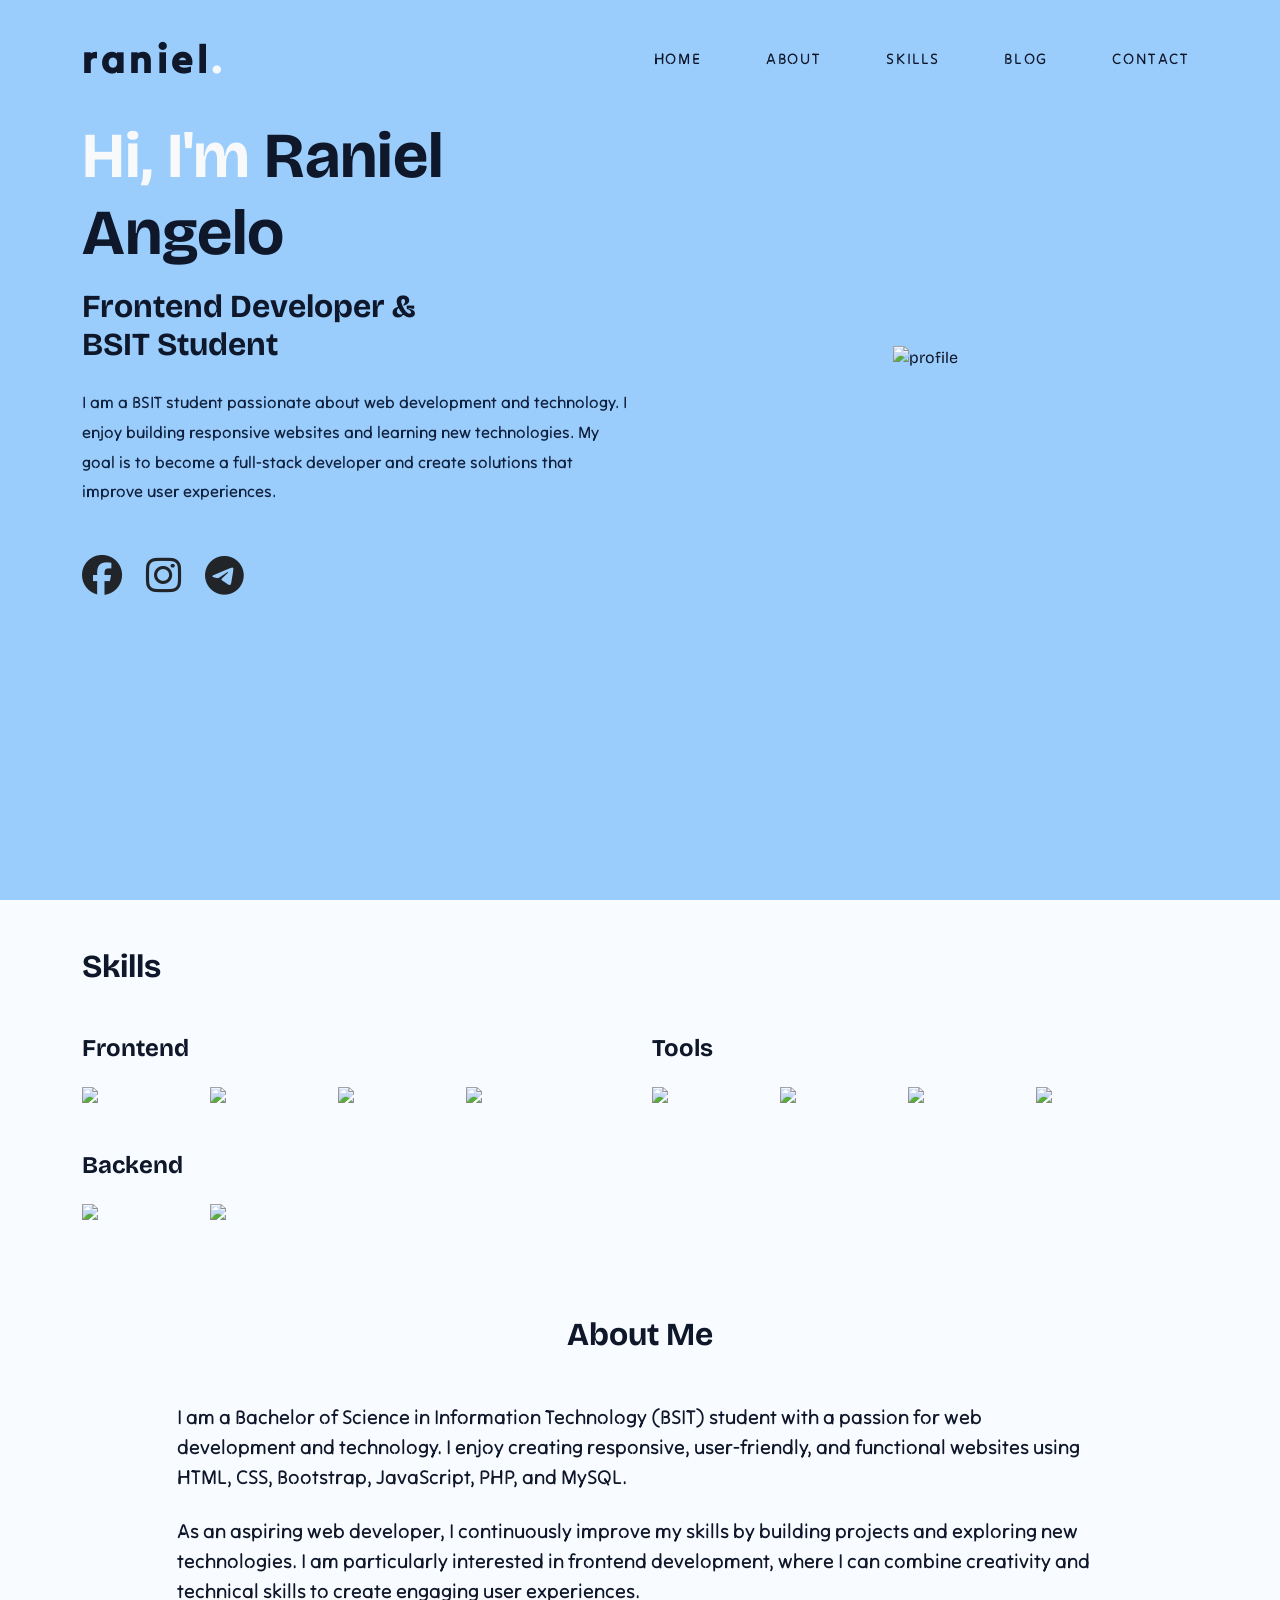
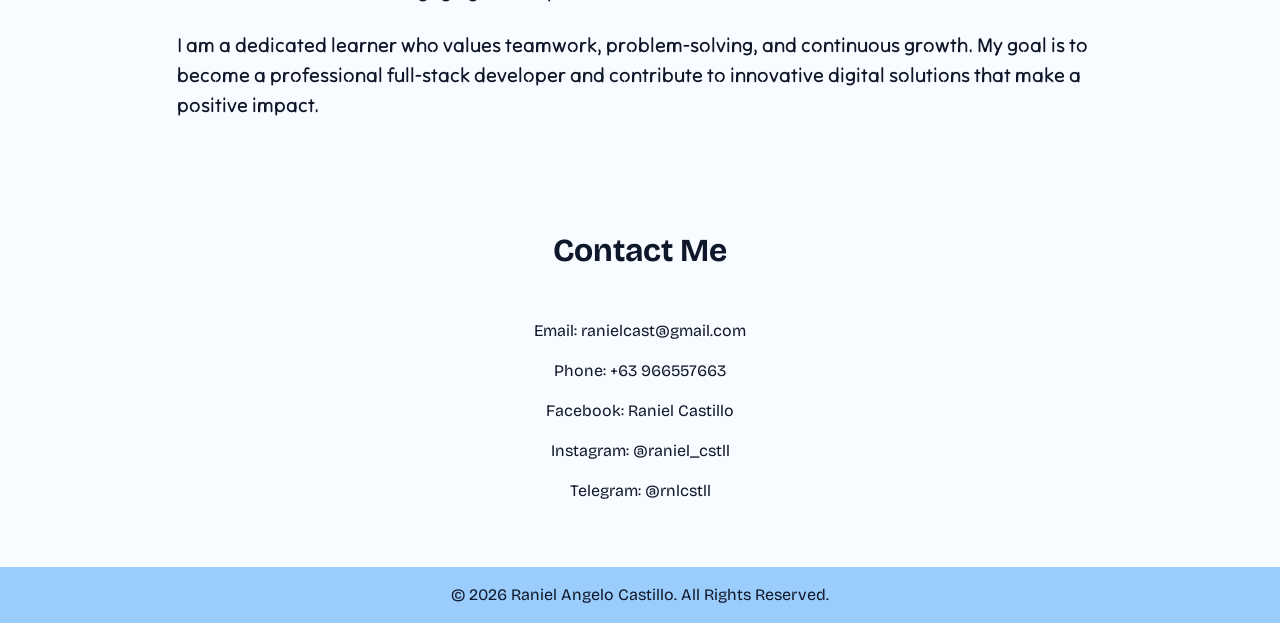
==== index.html @ 874ed3a9 "Add files via upload" ====
<!DOCTYPE html>
<html lang="en">
<head>
    <meta charset="UTF-8">
    <meta name="viewport" content="width=device-width, initial-scale=1.0">

    <link href="https://cdn.jsdelivr.net/npm/bootstrap@5.3.8/dist/css/bootstrap.min.css" rel="stylesheet">

    <link rel="preconnect" href="https://fonts.googleapis.com">
    <link rel="preconnect" href="https://fonts.gstatic.com" crossorigin>
    <link href="https://fonts.googleapis.com/css2?family=Bricolage+Grotesque:wght@400&family=Tilt+Neon:wght@400&family=Tilt+Warp:wght@400&display=swap" rel="stylesheet">

    <link rel="stylesheet" href="style.css?v=2">

    <link rel="stylesheet"
        href="https://cdnjs.cloudflare.com/ajax/libs/font-awesome/6.5.2/css/all.min.css">

    <title>Portfolio</title>
</head>
<body>

    <section class="bg-primary-subtle min-vh-100">

        
        <nav class="navbar navbar-expand-lg py-4">
            <div class="container">

                <a class="navbar-brand fw-bold fs-1 logo-font" href="#">
                    raniel<span class="text-light">.</span>
                </a>

                <button class="navbar-toggler" data-bs-toggle="collapse"
                    data-bs-target="#navbarNav">
                    <span class="navbar-toggler-icon"></span>
                </button>

                <div class="collapse navbar-collapse" id="navbarNav">

                    <ul class="navbar-nav ms-auto gap-lg-5">
                        <li class="nav-item">
                            <a class="nav-link fw-semibold neon-font" href="#home">Home</a>
                        </li>

                        <li class="nav-item">
                            <a class="nav-link fw-semibold neon-font" href="#about">About</a>
                        </li>

                        <li class="nav-item">
                            <a class="nav-link fw-semibold neon-font" href="#skills">Skills</a>
                        </li>

                        <li class="nav-item">
                            <a class="nav-link fw-semibold neon-font" href="#blog">Blog</a>
                        </li>

                        <li class="nav-item">
                            <a class="nav-link fw-semibold neon-font" href="#contact">Contact</a>
                        </li>
                    </ul>

                </div>

            </div>
        </nav>

        <div class="container">

            <div class="row align-items-center">

                <div class="col-lg-6">

                    <h1 class="display-3 fw-bold grotesque-font mb-3">
                        <span class="text-light">Hi, I'm</span>
                        Raniel Angelo
                    </h1>

                    <h2 class="fw-bold mb-4 grotesque-font">
                        Frontend Developer &
                        <br>
                        BSIT Student
                    </h2>

                    <p class="lead neon-font hero-copy mb-5">
                        I am a BSIT student passionate about web development and technology. 
                        I enjoy building responsive websites and learning new technologies. 
                        My goal is to become a full-stack developer and create solutions that 
                        improve user experiences.
                    </p>

                    <div class="d-flex gap-4 mt-5">

                        <a href="https://www.facebook.com/raniel.cstll" target="_blank" class="text-dark text-decoration-none">
                            <i class="fa-brands fa-facebook fs-1"></i>
                        </a>

                        <a href="https://instagram.com/raniel_cstll" target="_blank" class="text-dark text-decoration-none">
                            <i class="fa-brands fa-instagram fs-1"></i>
                        </a>

                        <a href="https://t.me/rnlcstll" target="_blank" class="text-dark text-decoration-none">
                            <i class="fa-brands fa-telegram fs-1"></i>
                        </a>

                    </div>

                </div>

                <div class="col-lg-6 text-center">

                    <img src="images/profile.png"
                        class="img-fluid"
                        alt="profile">

                </div>

            </div>

        </div>

    </section>


    <section id="skills" class="py-5">

        <div class="container">

            <h2 class="fw-bold mb-5 grotesque-font">Skills</h2>

            <div class="row">

               
                <div class="col-lg-6">

                    <h3 class="h4 fw-bold mb-4 grotesque-font">Frontend</h3>

                    <div class="d-flex flex-wrap gap-5">

                        <img src="images/html.png" width="80">
                        <img src="images/css.png" width="80">
                        <img src="images/bootstrap.png" width="80">
                        <img src="images/js.png" width="80">

                    </div>

                    <h3 class="h4 fw-bold mt-5 mb-4 grotesque-font">Backend</h3>

                    <div class="d-flex gap-5">

                        <img src="images/php.png" width="80">
                        <img src="images/mysql.png" width="80">

                    </div>

                </div>

         
                <div class="col-lg-6">

                    <h3 class="h4 fw-bold mb-4 grotesque-font">Tools</h3>

                    <div class="d-flex flex-wrap gap-5">

                        <img src="images/vscode.png" width="80">
                        <img src="images/github.png" width="80">
                        <img src="images/xampp.png" width="80">
                        <img src="images/mysqlwb.png" width="80">

                    </div>

                </div>

            </div>

        </div>

    </section>

  
    <section id="about" class="py-5">

        <div class="container">

            <h2 class="text-center fw-bold mb-5 grotesque-font">
                About Me
            </h2>

            <div class="row justify-content-center">

                <div class="col-lg-10">

                    <p class="fs-5 neon-font mb-4">
                        I am a Bachelor of Science in Information Technology (BSIT) student with a
                         passion for web development and technology. I enjoy creating responsive, 
                         user-friendly, and functional websites using HTML, CSS, Bootstrap, JavaScript,
                          PHP, and MySQL.
                    </p>

                    <p class="fs-5 neon-font mb-4">
                        As an aspiring web developer, I continuously improve my skills by building 
                        projects and exploring new technologies. I am particularly interested in frontend 
                        development, where I can combine creativity and technical skills to create engaging user 
                        experiences.
                    </p>

                    <p class="fs-5 neon-font">
                        I am a dedicated learner who values teamwork, problem-solving, 
                        and continuous growth. My goal is to become a professional full-stack developer 
                        and contribute to innovative digital solutions that make a positive impact.
                    </p>

                </div>

            </div>

        </div>

    </section>

  
    <section id="contact" class="py-5">

        <div class="container">

            <h2 class="text-center fw-bold mb-5 grotesque-font">Contact Me</h2>

            <div class="row justify-content-center">

                <div class="col-lg-8 text-center">

                    <p class="mb-3">Email: ranielcast@gmail.com</p>
                    <p class="mb-3">Phone: +63 966557663</p>
                    <p class="mb-3">Facebook: Raniel Castillo</p>
                    <p class="mb-3">Instagram: @raniel_cstll</p>
                    <p class="mb-3">Telegram: @rnlcstll</p>

                </div>

            </div>

        </div>

    </section>

  
    <footer class="bg-primary-subtle py-3">

        <div class="container text-center">

            © 2026 Raniel Angelo Castillo.
            All Rights Reserved.

        </div>

    </footer>

</body>
---- style.css ----
﻿body{
    font-family: "Bricolage Grotesque", sans-serif;
    color: #0f172a;
    background: #f8fbff;
}

.bg-primary-subtle{
    background-color:#9ACCFC !important;
}

.logo-font{
    font-family: "Tilt Warp", sans-serif;
    letter-spacing: 0.08em;
    text-transform: lowercase;
}

.neon-font{
    font-family: "Tilt Neon", sans-serif;
}

.grotesque-font{
    font-family: "Bricolage Grotesque", sans-serif;
}

.navbar-brand{
    color: #0f172a;
    letter-spacing: 0.08em;
}

.navbar-nav .nav-link{
    color: #0f172a;
    font-size: 0.95rem;
    font-weight: 600;
    text-transform: uppercase;
    letter-spacing: 0.12em;
}

.navbar-nav .nav-link:hover{
    color: #1b365f;
}

.hero-copy{
    max-width:560px;
    line-height:1.8;
    color:#10213d;
    font-size:1.03rem;
}

img{
    max-width:100%;
}
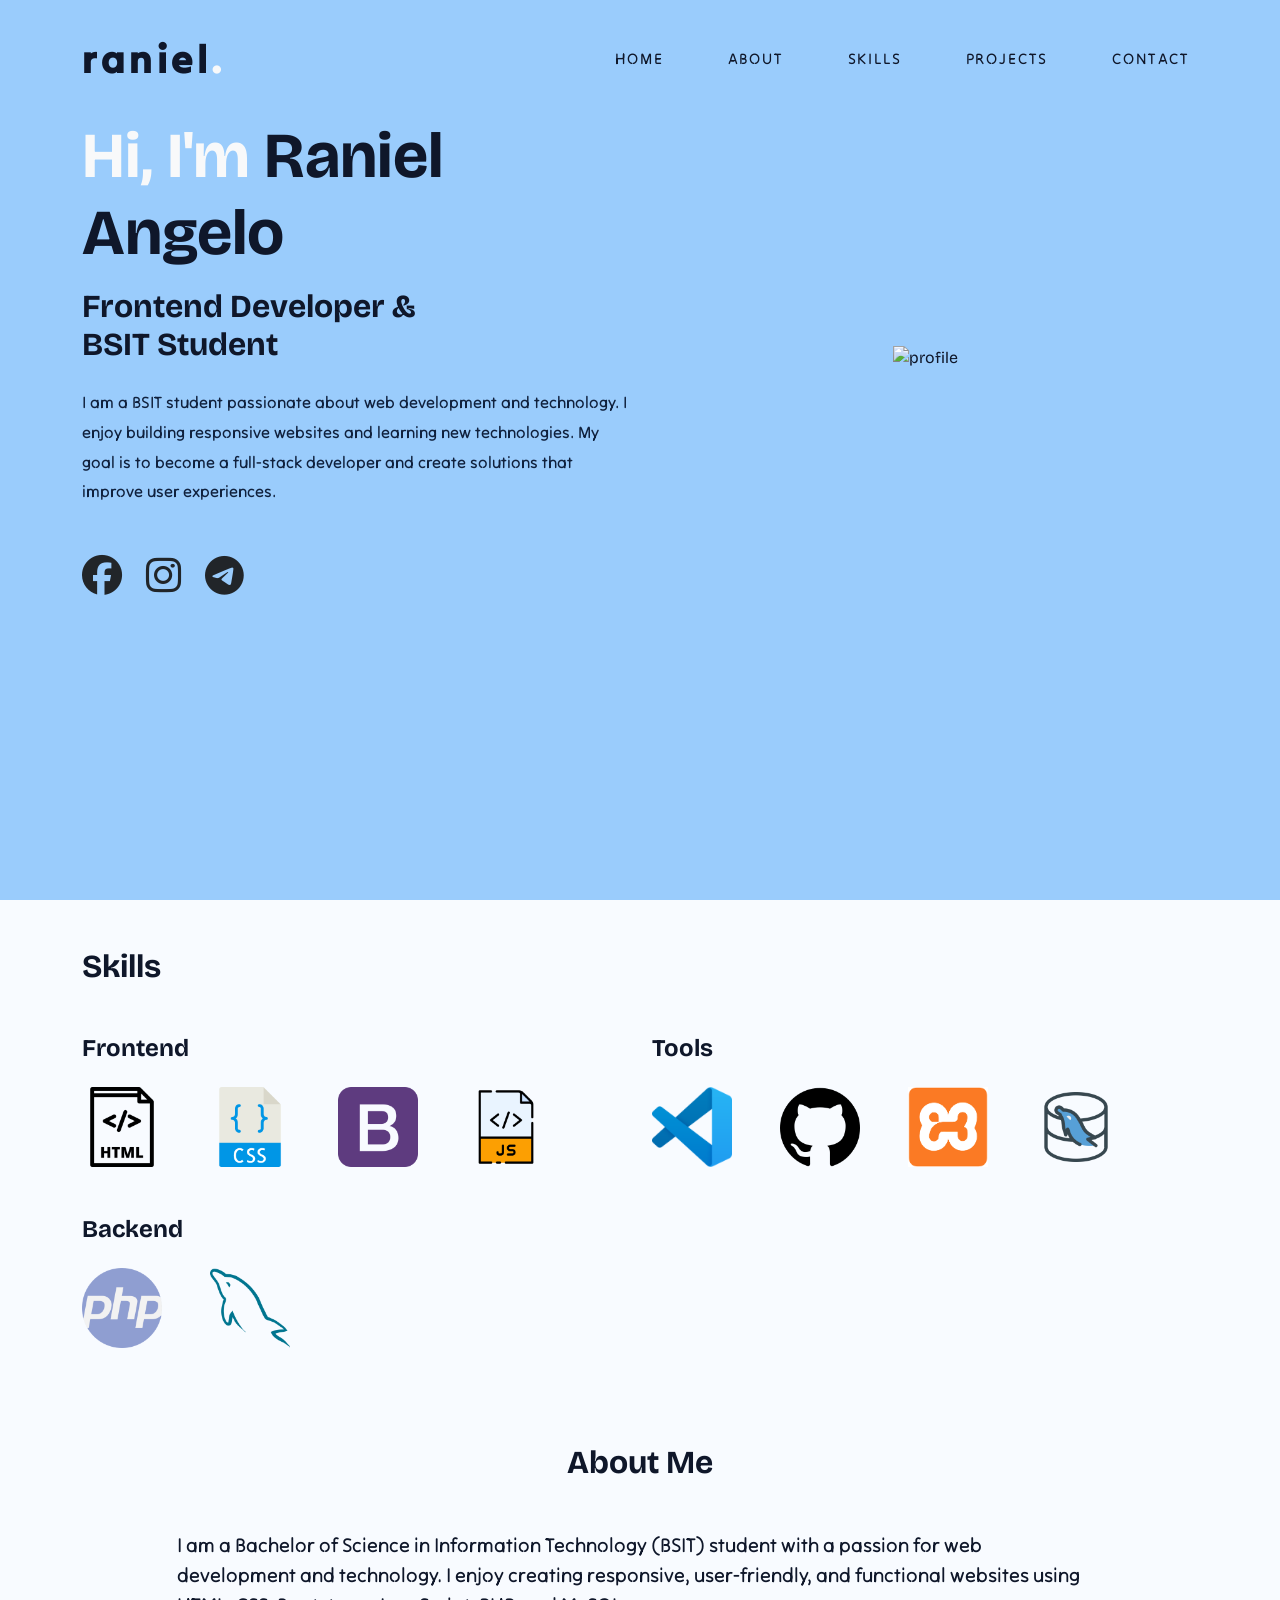
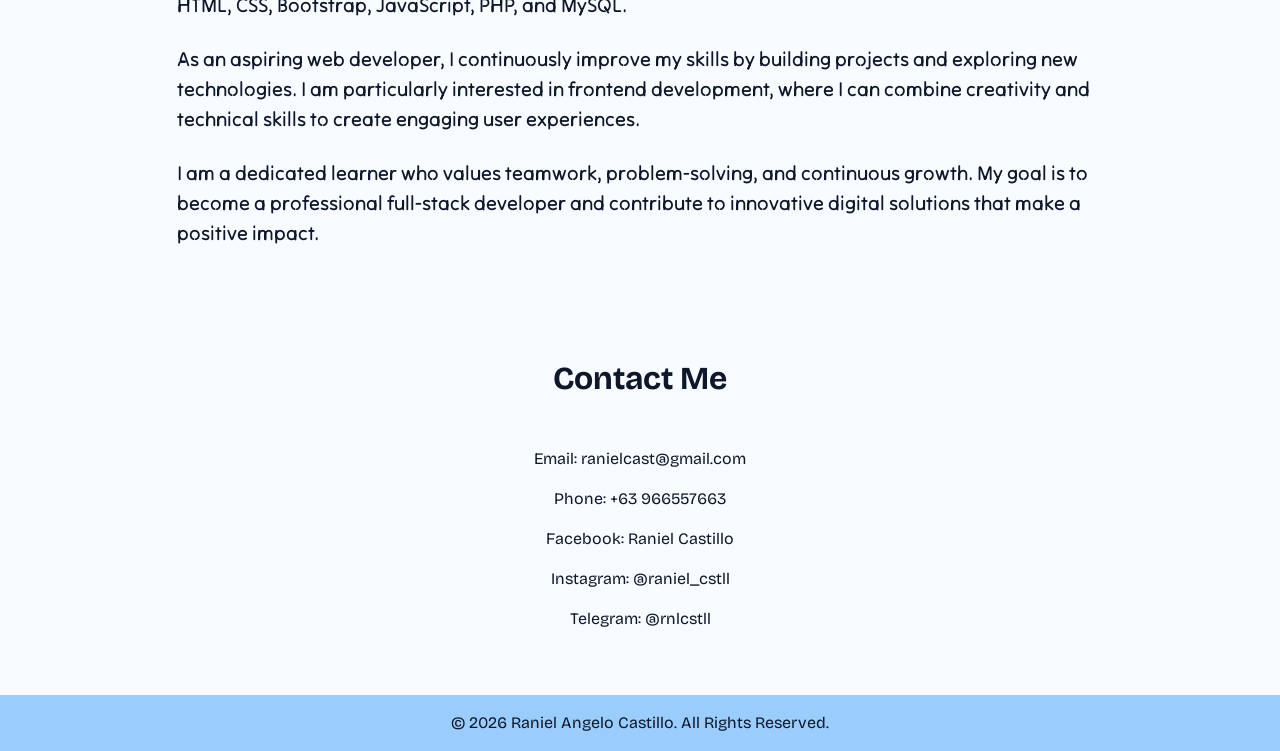
==== commit d8d6ce9c: "Update portfolio and add projects page" ====
--- a/index.html
+++ b/index.html
@@ -50,7 +50,7 @@
                         </li>
 
                         <li class="nav-item">
-                            <a class="nav-link fw-semibold neon-font" href="#blog">Blog</a>
+                            <a class="nav-link fw-semibold neon-font" href="projects.html">Projects</a>
                         </li>
 
                         <li class="nav-item">
--- a/style.css
+++ b/style.css
@@ -1,33 +1,48 @@
-﻿body{
+﻿body {
     font-family: "Bricolage Grotesque", sans-serif;
     color: #0f172a;
     background: #f8fbff;
 }
 
-.bg-primary-subtle{
-    background-color:#9ACCFC !important;
+img {
+    max-width: 100%;
 }
 
-.logo-font{
+html {
+    scroll-behavior: smooth;
+}
+
+section[id] {
+    scroll-margin-top: 1rem;
+}
+
+/* ---------- Colors ---------- */
+.bg-primary-subtle {
+    background-color: #9ACCFC !important;
+}
+
+/* ---------- Typography ---------- */
+.logo-font {
     font-family: "Tilt Warp", sans-serif;
     letter-spacing: 0.08em;
     text-transform: lowercase;
 }
 
-.neon-font{
+.neon-font {
     font-family: "Tilt Neon", sans-serif;
 }
 
-.grotesque-font{
+.grotesque-font {
     font-family: "Bricolage Grotesque", sans-serif;
 }
 
-.navbar-brand{
+/* ---------- Navbar ---------- */
+.navbar-brand {
     color: #0f172a;
     letter-spacing: 0.08em;
 }
 
-.navbar-nav .nav-link{
+.navbar-nav .nav-link {
     color: #0f172a;
     font-size: 0.95rem;
     font-weight: 600;
@@ -35,17 +50,67 @@
     letter-spacing: 0.12em;
 }
 
-.navbar-nav .nav-link:hover{
+.navbar-nav .nav-link:hover {
     color: #1b365f;
 }
 
-.hero-copy{
-    max-width:560px;
-    line-height:1.8;
-    color:#10213d;
-    font-size:1.03rem;
+/* ---------- Hero Section ---------- */
+.hero-copy {
+    max-width: 560px;
+    line-height: 1.8;
+    color: #10213d;
+    font-size: 1.03rem;
 }
 
-img{
-    max-width:100%;
+/* ---------- Projects: Bento Cards ---------- */
+.bento-card {
+    position: relative;
+    overflow: hidden;
+    min-height: 180px;
+    border: 0;
+    border-radius: 1.25rem;
+    background: #9ACCFC;
 }
+
+.bento-btn {
+    all: unset;
+    display: block;
+    position: absolute;
+    inset: 0;
+    cursor: pointer;
+}
+
+.bento-btn:focus-visible {
+    outline: 3px solid #0f172a;
+    outline-offset: -6px;
+    border-radius: 1.25rem;
+}
+
+.bento-btn img {
+    width: 100%;
+    height: 100%;
+    object-fit: cover;
+    transition: transform 0.4s ease;
+}
+
+.bento-card:hover .bento-btn img {
+    transform: scale(1.05);
+}
+
+/* ---------- Responsive Styles ---------- */
+@media (min-width: 992px) {
+    .bento-card {
+        min-height: 200px;
+    }
+}
+
+/* ---------- Accessibility ---------- */
+@media (prefers-reduced-motion: reduce) {
+    html {
+        scroll-behavior: auto;
+    }
+
+    .bento-btn img {
+        transition: none;
+    }
+}
